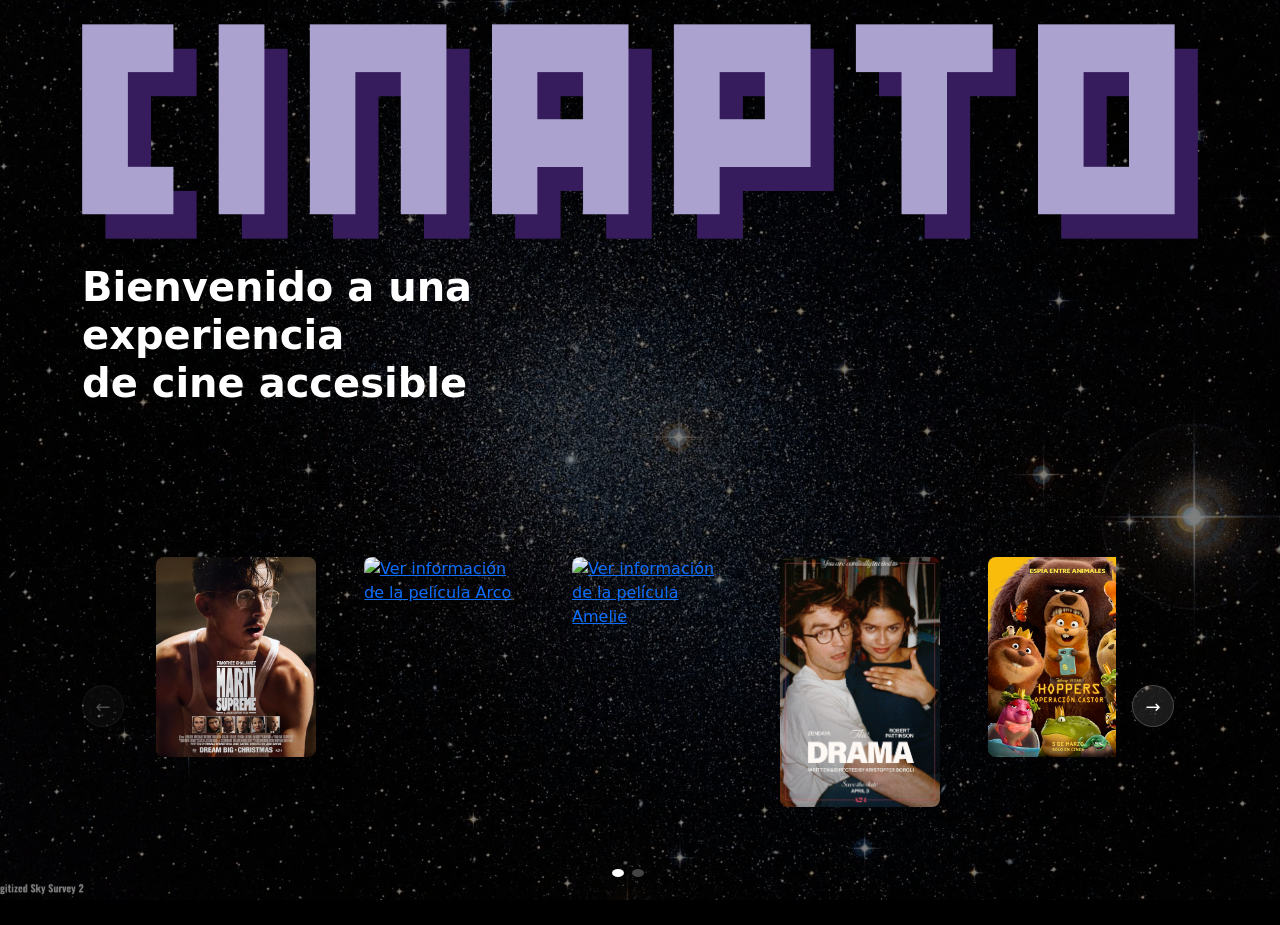
==== index.html @ d39a9e4e "Add files via upload" ====
<!DOCTYPE html>
<html lang="es">
<head>
  <meta charset="UTF-8">
  <meta name="viewport" content="width=device-width, initial-scale=1.0">
  <title>CINAPTO</title>
  <link href="https://cdn.jsdelivr.net/npm/bootstrap@5.3.3/dist/css/bootstrap.min.css" rel="stylesheet">
  <link rel="stylesheet" href="styles.css">
  <style>
    body {
  background-image: linear-gradient(rgba(0,0,0,0.5), rgba(0,0,0,0.5)),url("img/fondogalaxy.webp");
  background-size: cover;        /* Hace que cubra toda la pantalla */
  background-repeat: no-repeat;  /* Evita que se repita */
  background-position: center;   /* Centra la imagen */
  background-attachment: fixed;  /* 🔥 Esto la deja estática */
}
    .carousel-track {
      display: flex;
      gap: 16px;
      transition: transform 0.35s ease;
    }
    .carousel-viewport {
      overflow: hidden;
      flex: 1;
    }
    .poster {
      min-width: 160px;
      flex-shrink: 0;
      border-radius: 8px;
      transition: transform 0.2s;
    }
    .poster:hover {
      transform: scale(1.04);
    }
    .nav-btn {
      background: rgba(255,255,255,0.1);
      border: 1px solid rgba(255,255,255,0.2);
      color: white;
      border-radius: 50%;
      width: 42px;
      height: 42px;
      font-size: 18px;
      cursor: pointer;
      flex-shrink: 0;
      transition: background 0.15s;
    }
    .nav-btn:hover { background: rgba(255,255,255,0.25); }
    .nav-btn:disabled { opacity: 0.3; cursor: default; }
    .carousel-dots {
      display: flex;
      gap: 8px;
      justify-content: center;
      margin-top: 14px;
    }
    .dot {
      width: 8px;
      height: 8px;
      border-radius: 50%;
      background: #444;
      cursor: pointer;
      border: none;
      transition: background 0.2s;
    }
    .dot.active { background: #fff; }
    
    .img-uniforme{
    width: 300px;
    height:auto;
    border-radius: 8px;
    
}



  </style>
</head>

<body class="bg-black text-white">

  <!-- HEADER -->
  <header class="container py-4">
    <img src="img/Cinapto.png" alt="Logo CINAPTO" class="logo img-fluid ">
  </header>

  <!-- CONTENIDO PRINCIPAL -->
  <main class="container">

    <div class="row align-items-center">
      <!-- TEXTO -->
      <div class="col-12 col-md-6 mb-4">
        <h1 class="fw-bold">
          Bienvenido a una experiencia <br>
          de cine accesible
        </h1>
      </div>

      <div class="row align-items-center">
      <!-- TEXTO -->
      <div class="col-12 col-md-6 mb-4">
        <h2 class="fw-bold">
           <br>
      
        </h2>
      </div>

      <!-- FIGURA -->
      <div class="col-12 col-md-6 d-flex justify-content-center">
        <div class="figura">
          <div class="triangulo"></div>
          <div class="linea-vertical"></div>
          <div class="circulo c1"></div>
          <div class="circulo c2"></div>
        </div>
      </div>
    </div>

    <!-- CARRUSEL DE POSTERS -->
    <div class="row mt-5 mb-5">
      <div class="col-12">
        <div class="d-flex align-items-center gap-3">

          <button class="nav-btn" id="prev" aria-label="previo" disabled>&#8592;</button>

          <div class="carousel-viewport mb-5" id="carousel-viewport">
            <div class="carousel-track" id="carousel-track">

              <a href="martysupreme/martysupreme.html" class="mx-3">
                <img src="img/poster.jpg" alt="Ver información de la película Marty Supreme" class="img-fluid img-uniforme poster">
              </a>

              <a href="arco/arco.html" class="mx-3">
                <img src="arco/arco.html" alt="Ver información de la película Arco" class="img-fluid poster img-uniforme">
              </a>

              <!-- Agrega más posters aquí siguiendo el mismo patrón -->

               <a href="amelie/amelie.html" class="mx-3" >
                <img src="Amelie/img/posteramelie.jpg" alt="Ver información de la película Amelie" class="img-fluid img-uniforme poster">
              </a>

              <a href="amelie/amelie.html" class="mx-3"> 
                <img src="img/Thedrama.webp" alt="Ver información de la película El drama" class="img-fluid img-uniforme poster">
              </a>

              <a href="amelie/amelie.html" class="mx-3" >
                <img src="img/Hoppers.webp" alt="Ver información de la película El drama" class="img-fluid img-uniforme poster">
              </a>
            </div>
          </div>

          <button class="nav-btn" id="next" aria-label="siguiente">&#8594;</button>

        </div>

        <div class="carousel-dots" id="dots"></div>
      </div>
    </div>

  </main>

  <script>
    const track = document.getElementById('carousel-track');
    const viewport = document.getElementById('carousel-viewport');
    const prevBtn = document.getElementById('prev');
    const nextBtn = document.getElementById('next');
    const dotsEl = document.getElementById('dots');
    const cards = Array.from(track.children);
    let current = 0;

    function getVisible() {
      const w = viewport.offsetWidth;
      if (w < 400) return 1;
      if (w < 700) return 2;
      return 3;
    }

    function buildDots() {
      dotsEl.innerHTML = '';
      const pages = Math.ceil(cards.length / getVisible());
      for (let i = 0; i < pages; i++) {
        const btn = document.createElement('button');
        btn.className = 'dot' + (i === 0 ? ' active' : '');
        btn.onclick = () => goTo(i * getVisible());
        dotsEl.appendChild(btn);
      }
    }

    function goTo(index) {
      const visible = getVisible();
      const max = Math.max(0, cards.length - visible);
      current = Math.max(0, Math.min(index, max));
      const cardW = cards[0].offsetWidth + 16;
      track.style.transform = `translateX(-${current * cardW}px)`;
      prevBtn.disabled = current === 0;
      nextBtn.disabled = current >= max;
      const page = Math.floor(current / visible);
      dotsEl.querySelectorAll('.dot').forEach((d, i) => d.classList.toggle('active', i === page));
    }

    prevBtn.addEventListener('click', () => goTo(current - 1));
    nextBtn.addEventListener('click', () => goTo(current + 1));

    buildDots();
    goTo(0);

    window.addEventListener('resize', () => { buildDots(); goTo(0); });
  </script>

</body>
</html>
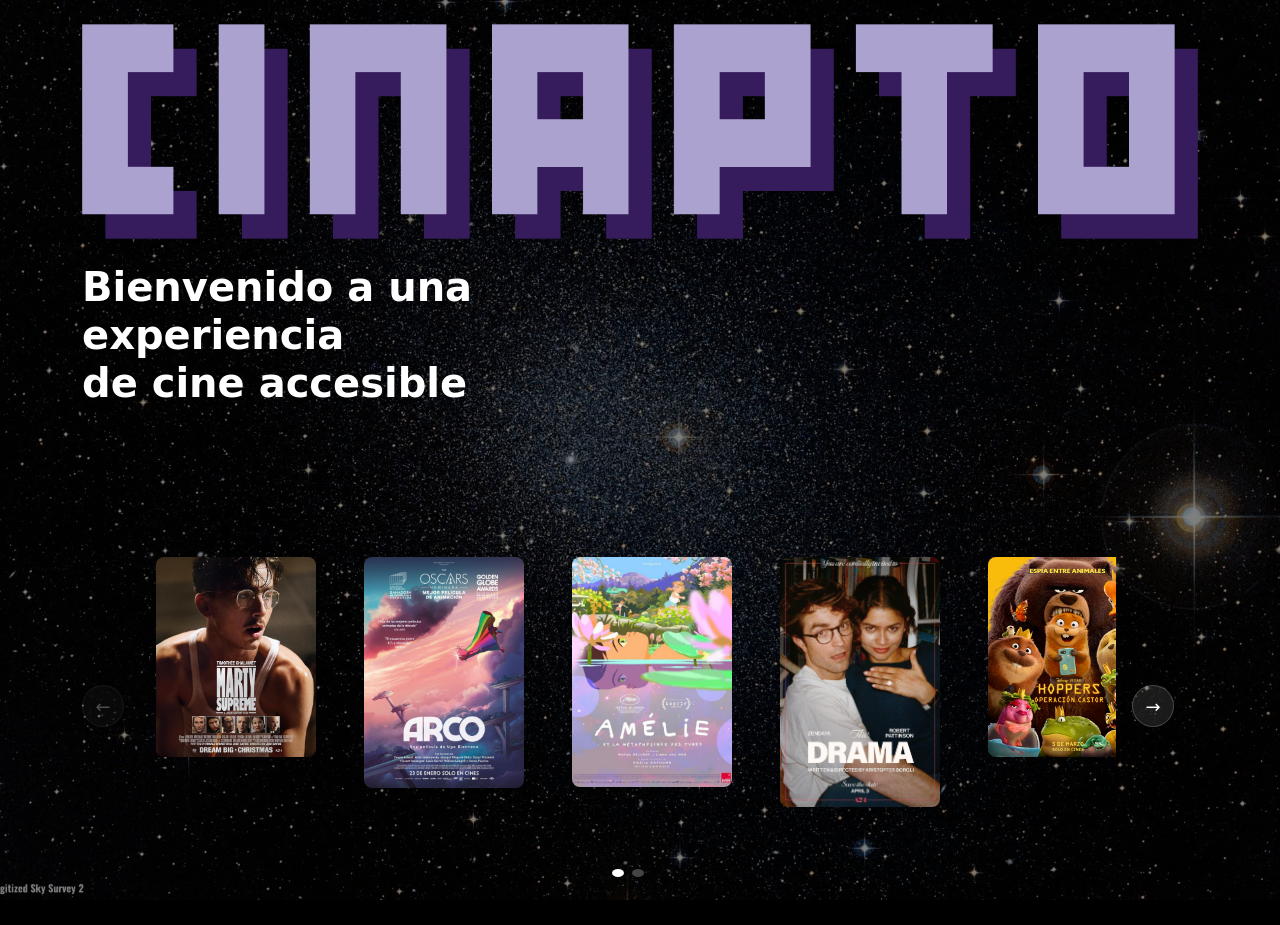
==== commit 88c8fc80: "Update index.html" ====
--- a/index.html
+++ b/index.html
@@ -129,13 +129,13 @@
               </a>
 
               <a href="arco/arco.html" class="mx-3">
-                <img src="arco/arco.html" alt="Ver información de la película Arco" class="img-fluid poster img-uniforme">
+                <img src="arco/img/posterarco.jpeg" alt="Ver información de la película Arco" class="img-fluid poster img-uniforme">
               </a>
 
               <!-- Agrega más posters aquí siguiendo el mismo patrón -->
 
                <a href="amelie/amelie.html" class="mx-3" >
-                <img src="Amelie/img/posteramelie.jpg" alt="Ver información de la película Amelie" class="img-fluid img-uniforme poster">
+                <img src="amelie/img/posteramelie.jpg" alt="Ver información de la película Amelie" class="img-fluid img-uniforme poster">
               </a>
 
               <a href="amelie/amelie.html" class="mx-3"> 
@@ -207,4 +207,4 @@
   </script>
 
 </body>
-</html>+</html>
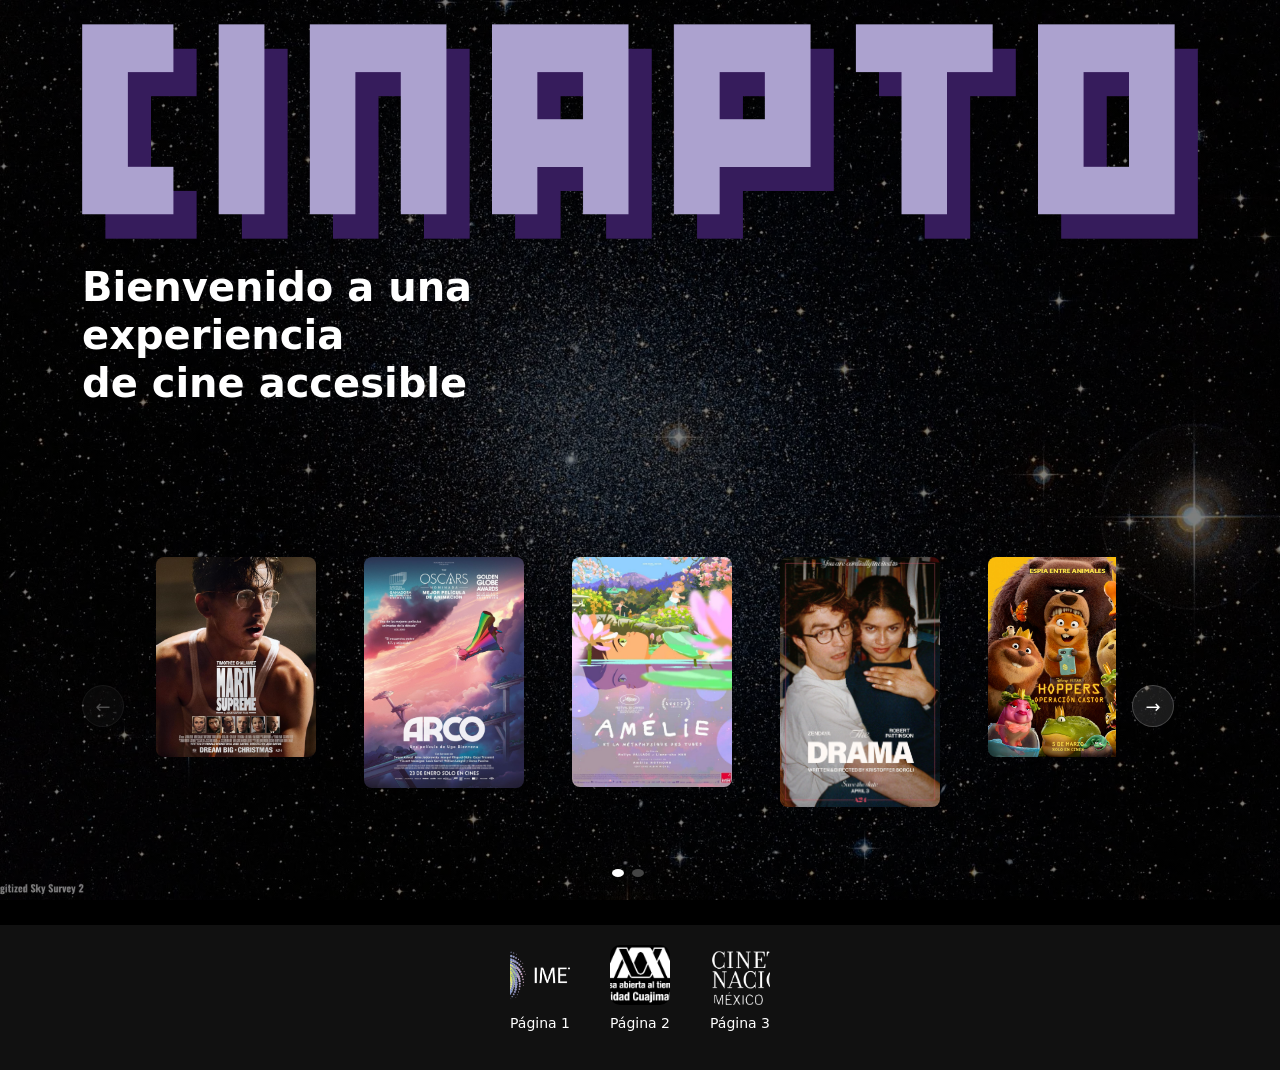
==== commit 5f46c9fd: "Update index.html" ====
--- a/index.html
+++ b/index.html
@@ -69,6 +69,39 @@
     border-radius: 8px;
     
 }
+    .footer {
+  background-color: #111;
+  padding: 20px 0;
+}
+
+.footer-container {
+  display: flex;
+  justify-content: center;
+  gap: 40px;
+}
+
+.footer-item {
+  text-align: center;
+  color: white;
+  text-decoration: none;
+}
+
+.footer-item img {
+  width: 60px;
+  height: 60px;
+  object-fit: cover;
+  border-radius: 10px;
+  transition: transform 0.2s;
+}
+
+.footer-item:hover img {
+  transform: scale(1.1);
+}
+
+.footer-item p {
+  margin-top: 8px;
+  font-size: 14px;
+}
 
 
 
@@ -158,6 +191,26 @@
 
   </main>
 
+  <footer class="footer">
+  <div class="footer-container">
+    
+    <a href="pagina1.html" class="footer-item">
+      <img src="imetaclogo.png" alt="Página 1">
+      <p>Página 1</p>
+    </a>
+
+    <a href="pagina2.html" class="footer-item">
+      <img src="logouam.png" alt="Página 2">
+      <p>Página 2</p>
+    </a>
+
+    <a href="pagina3.html" class="footer-item">
+      <img src="cinetecalogo.png" alt="Página 3">
+      <p>Página 3</p>
+    </a>
+
+  </div>
+</footer>
   <script>
     const track = document.getElementById('carousel-track');
     const viewport = document.getElementById('carousel-viewport');
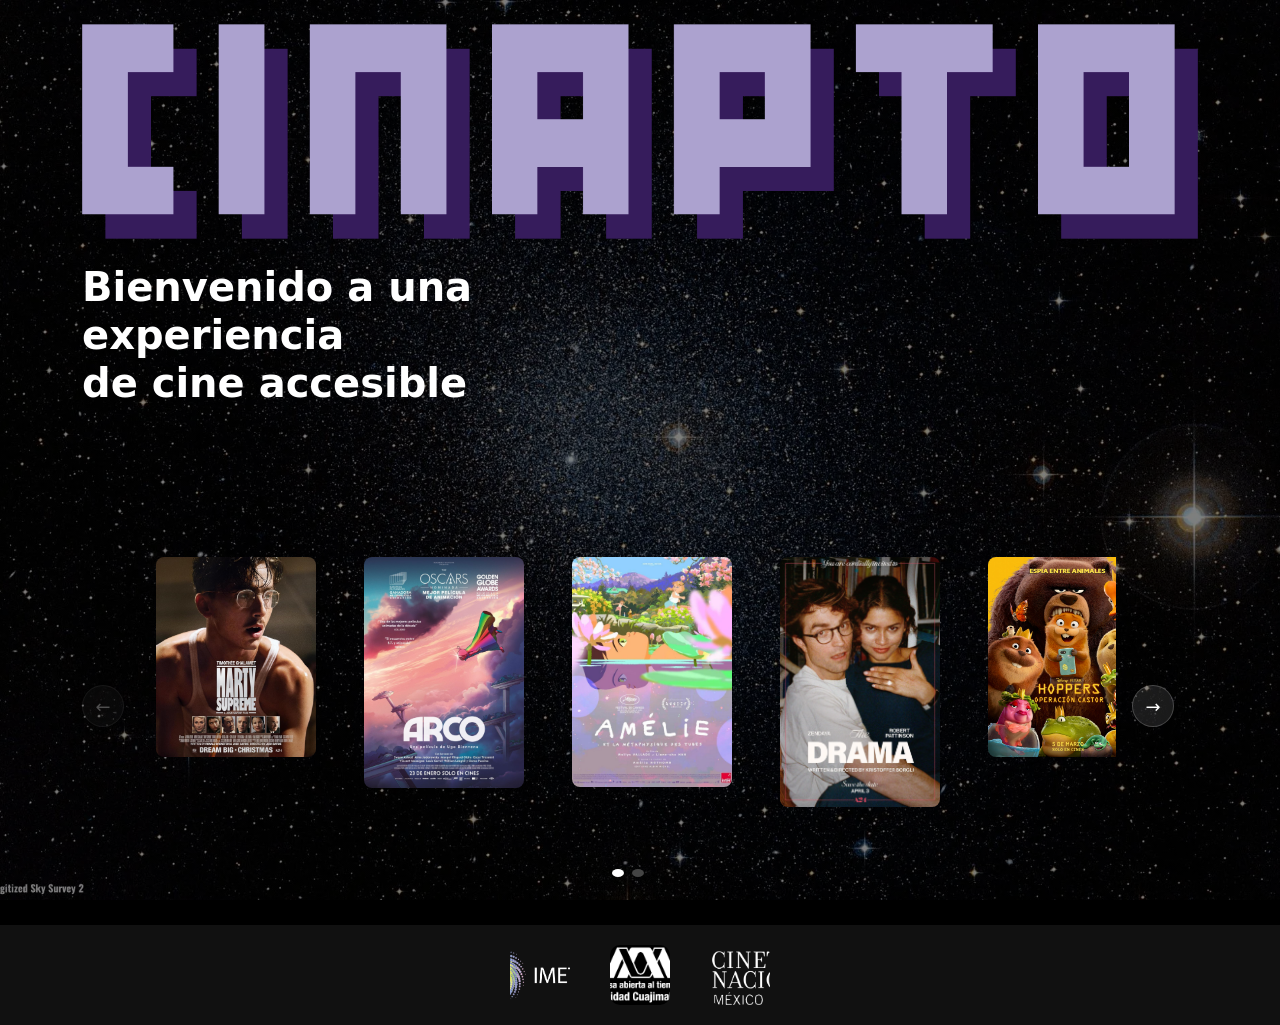
==== commit 4547c080: "Update index.html" ====
--- a/index.html
+++ b/index.html
@@ -194,19 +194,18 @@
   <footer class="footer">
   <div class="footer-container">
     
-    <a href="pagina1.html" class="footer-item">
+    <a href="https://imetac.mx/" class="footer-item">
       <img src="imetaclogo.png" alt="Página 1">
-      <p>Página 1</p>
+     
     </a>
 
-    <a href="pagina2.html" class="footer-item">
+    <a href="https://www.cua.uam.mx/" class="footer-item">
       <img src="logouam.png" alt="Página 2">
-      <p>Página 2</p>
+   
     </a>
 
-    <a href="pagina3.html" class="footer-item">
+    <a href="https://www.cinetecanacional.net/#gsc.tab=0" class="footer-item">
       <img src="cinetecalogo.png" alt="Página 3">
-      <p>Página 3</p>
     </a>
 
   </div>
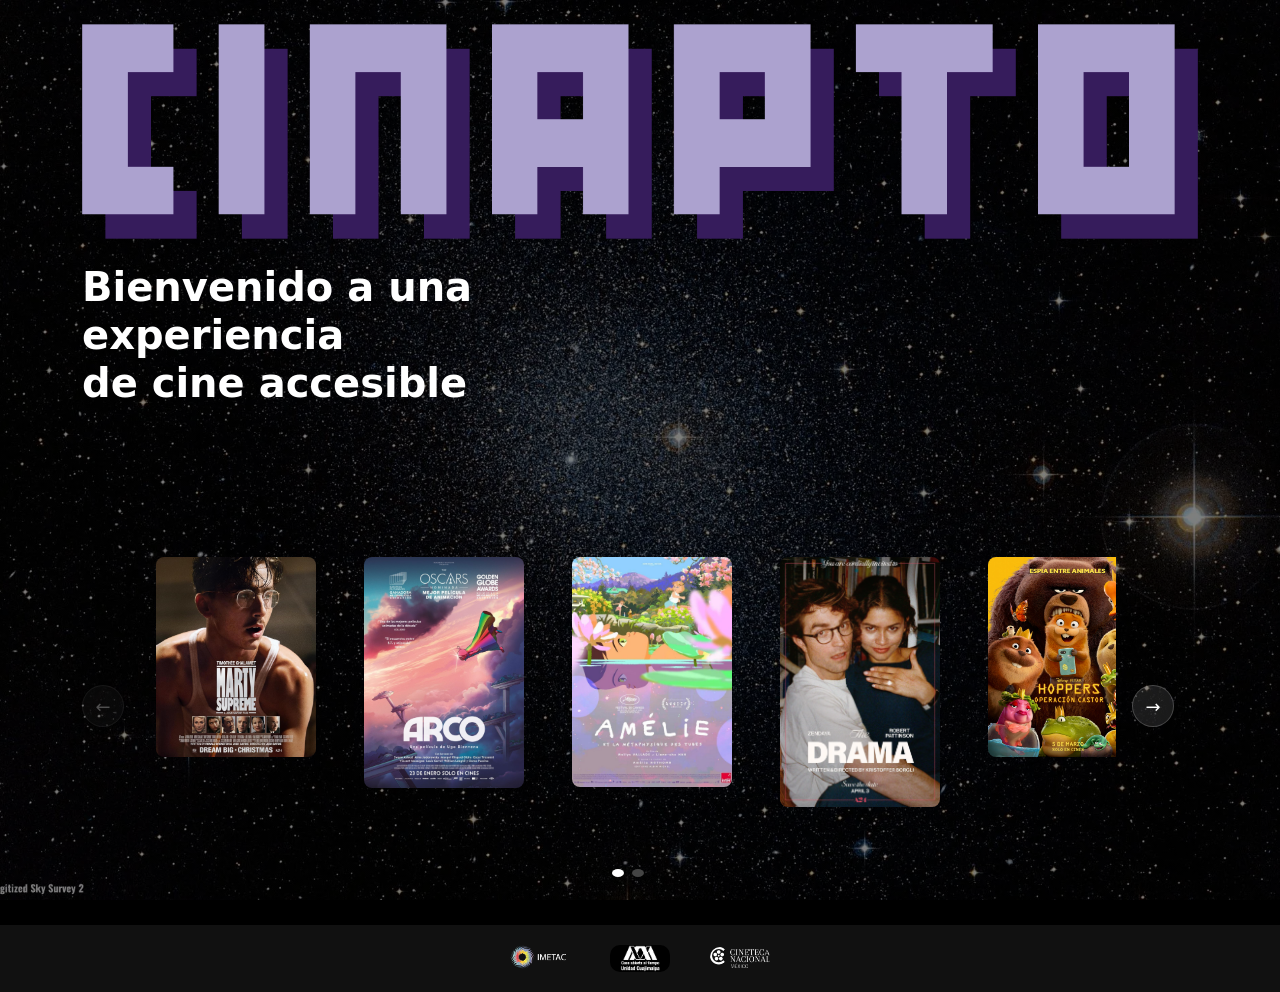
==== commit 71235c2f: "Fix HTML encoding issues in index.html" ====
--- a/index.html
+++ b/index.html
@@ -88,7 +88,7 @@
 
 .footer-item img {
   width: 60px;
-  height: 60px;
+  height: auto;
   object-fit: cover;
   border-radius: 10px;
   transition: transform 0.2s;
@@ -195,17 +195,17 @@
   <div class="footer-container">
     
     <a href="https://imetac.mx/" class="footer-item">
-      <img src="imetaclogo.png" alt="Página 1">
+      <img src="imetaclogo.png" alt="Página imetac">
      
     </a>
 
     <a href="https://www.cua.uam.mx/" class="footer-item">
-      <img src="logouam.png" alt="Página 2">
+      <img src="logouam.png" alt="Página uam">
    
     </a>
 
     <a href="https://www.cinetecanacional.net/#gsc.tab=0" class="footer-item">
-      <img src="cinetecalogo.png" alt="Página 3">
+      <img src="cinetecalogo.png" alt="Página cineteca">
     </a>
 
   </div>
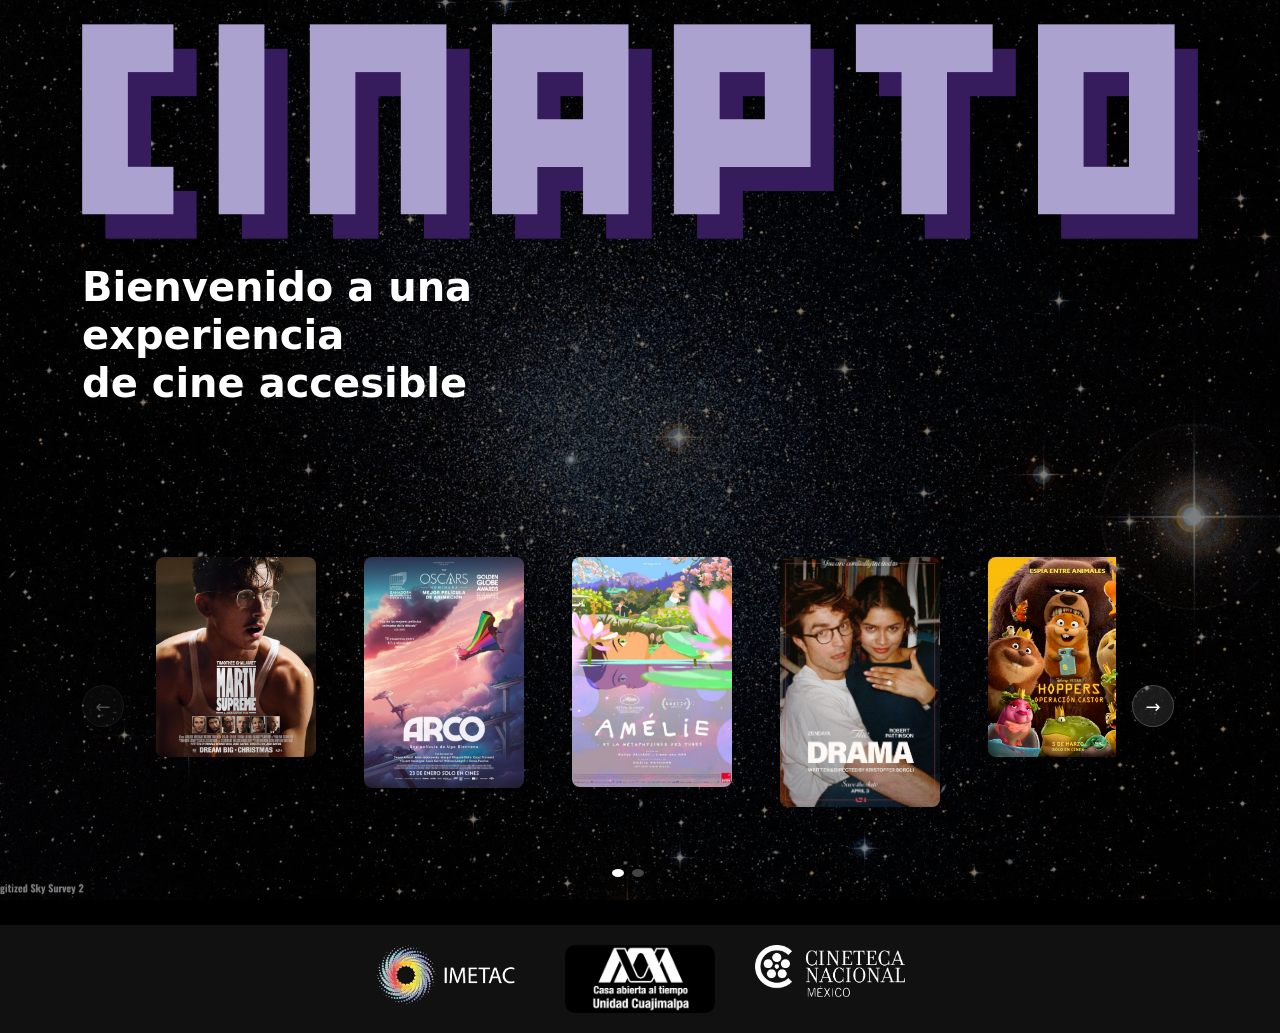
==== commit 4550549f: "Fix HTML encoding issues in index.html" ====
--- a/index.html
+++ b/index.html
@@ -87,7 +87,7 @@
 }
 
 .footer-item img {
-  width: 60px;
+  width: 150px;
   height: auto;
   object-fit: cover;
   border-radius: 10px;
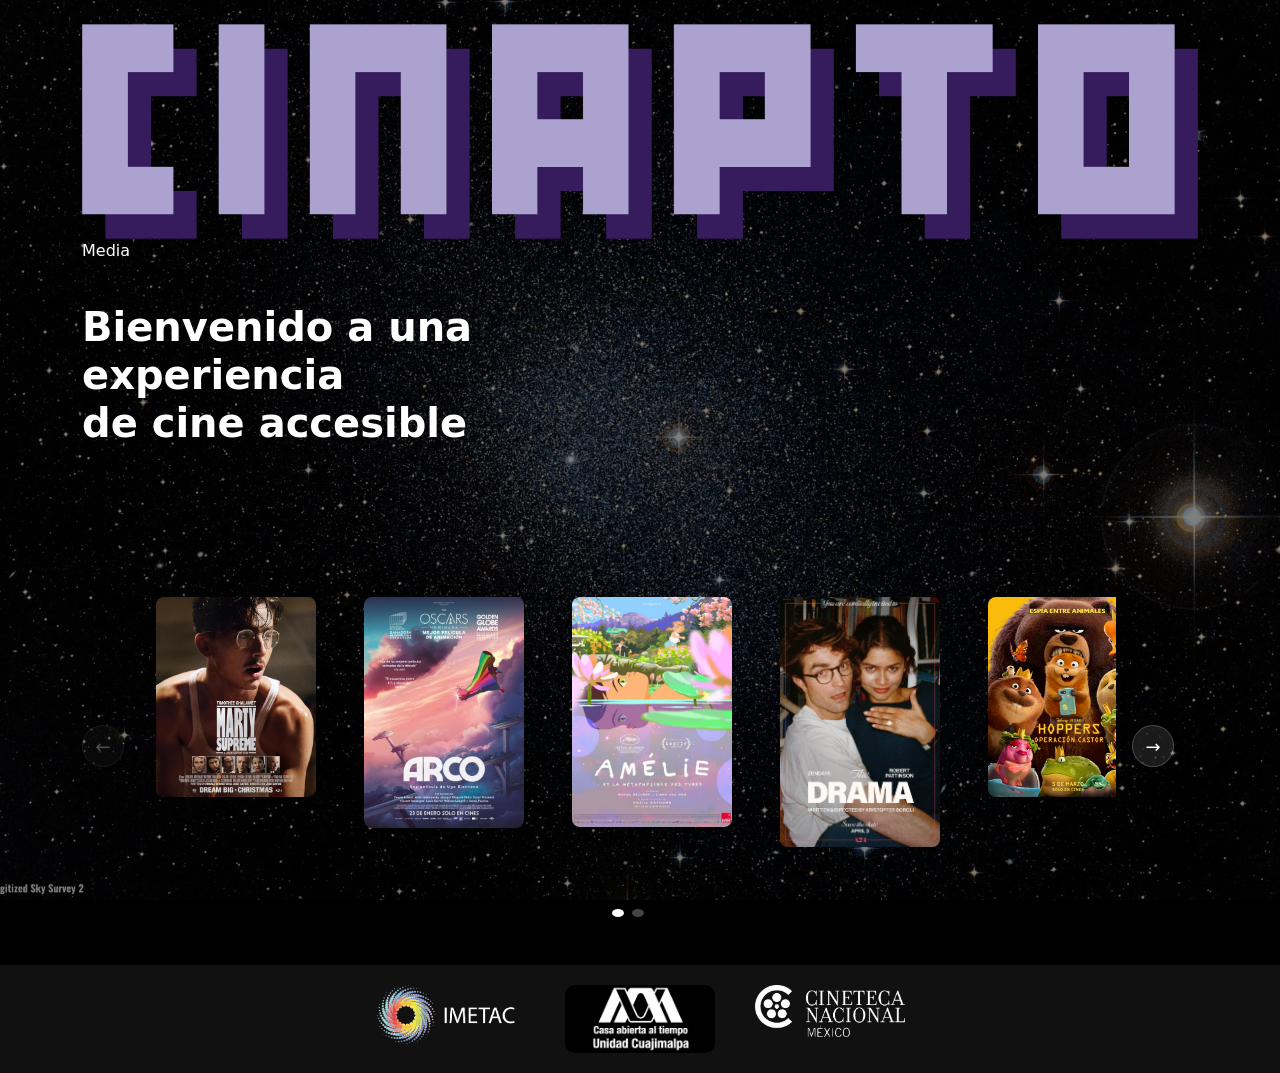
==== commit 5ff27d6a: "Fix HTML encoding issues in index.html" ====
--- a/index.html
+++ b/index.html
@@ -113,6 +113,7 @@
   <!-- HEADER -->
   <header class="container py-4">
     <img src="img/Cinapto.png" alt="Logo CINAPTO" class="logo img-fluid ">
+    <p>Media</p>
   </header>
 
   <!-- CONTENIDO PRINCIPAL -->
